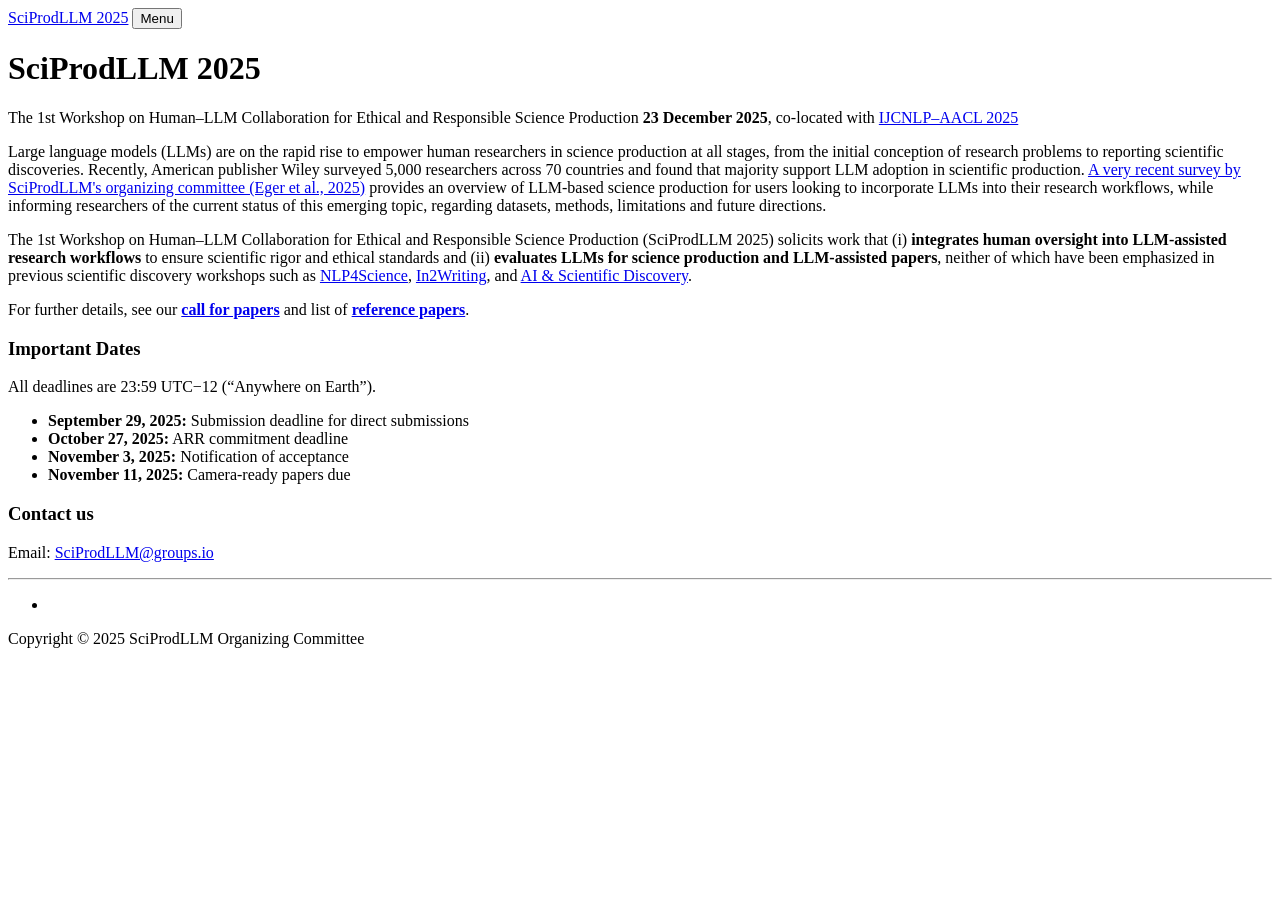
==== 2025/index.html @ 1eb9d338 "add ARR commitment link and workshop day" ====
<!DOCTYPE html>
<html lang="en">

<head>

  <meta charset="utf-8">
  <meta name="viewport" content="width=device-width, initial-scale=1, shrink-to-fit=no">
  <meta name="description" content="">
  <meta name="author" content="">

  <title>SciProdLLM - 2025</title>

  <!-- Bootstrap core CSS -->
  <link href="../vendor/bootstrap/css/bootstrap.min.css" rel="stylesheet">

  <!-- Custom fonts for this template -->
  <link href="../vendor/fontawesome-free/css/all.min.css" rel="stylesheet" type="text/css">

  <!-- Custom styles for this template -->
  <link href="../css/clean-blog.css" rel="stylesheet">
  <link href="../css/custom.css" rel="stylesheet">

  <!-- Bootstrap core JavaScript -->
  <script src="../vendor/jquery/jquery.min.js"></script>
  <script src="../vendor/bootstrap/js/bootstrap.bundle.min.js"></script>

  <!-- Custom scripts for this template -->
  <script src="../js/clean-blog.min.js"></script>
  <script>
    $(function () {
      $("#navbarResponsive").load("nav.html?cache=123");
    });
  </script>
</head>

<body>

  <!-- Navigation -->
  <nav class="navbar  navbar-expand-lg navbar-dark bg-dark fixed-top" id="mainNav">
    <div class="container">
      <a class="navbar-brand text-white" href="index.html">SciProdLLM 2025</a>
      <button class="navbar-toggler navbar-toggler-right text-white" type="button" data-toggle="collapse"
        data-target="#navbarResponsive" aria-controls="navbarResponsive" aria-expanded="false"
        aria-label="Toggle navigation">
        Menu
        <i class="fas fa-bars"></i>
      </button>
      <div class="collapse navbar-collapse" id="navbarResponsive">

      </div>
    </div>
  </nav>

  <!-- Page Header -->
  <header class="masthead" style="background-image: url('img/home-bg.jpg')">
    <div class="overlay"></div>
    <div class="container">
      <div class="row">
        <div class="col-lg-8 col-md-10 mx-auto">
          <div class="site-heading">
            <h1>SciProdLLM 2025</h1>
              <span class="subheading">The 1st Workshop on Human–LLM Collaboration for Ethical and Responsible Science Production</span>
              <span class="subheading"><b>23 December 2025</b>, co-located with <a
                href="https://www.afnlp.org/conferences/ijcnlp2025/" target="blank">IJCNLP–AACL 2025</a></span>
          </div>
        </div>
      </div>
    </div>
  </header>

  <!-- Main Content -->
  <div class="container">
    <div class="row">
      <div class="col-lg-8 col-md-10 mx-auto">    
        <p>
          Large language models (LLMs) are on the rapid rise to empower human researchers in science production at all stages, from the initial conception of research problems to reporting scientific discoveries. Recently, American publisher Wiley surveyed 5,000 researchers across 70 countries and found that majority support LLM adoption in scientific production. <a href="https://dx.doi.org/10.48550/arXiv.2502.05151">A very recent survey by SciProdLLM's organizing committee (Eger et al., 2025)</a> provides an overview of LLM-based science production for users looking to incorporate LLMs into their research workflows, while informing researchers of the current status of this emerging topic, regarding datasets, methods, limitations and future directions.
          </p>
          <p>
          The 1st Workshop on Human–LLM Collaboration for Ethical and Responsible Science Production (SciProdLLM 2025) solicits work that (i)&nbsp;<b>integrates human oversight into LLM-assisted research workflows</b> to ensure scientific rigor and ethical standards and (ii)&nbsp;<b>evaluates LLMs for science production and LLM-assisted papers</b>, neither of which have been emphasized in previous scientific discovery workshops such as <a href="https://sites.google.com/view/nlp4science/">NLP4Science</a>, <a href="https://web.archive.org/web/20250513040803/https://in2writing.glitch.me/">In2Writing</a>, and <a href="https://ai-and-scientific-discovery.github.io/">AI &amp; Scientific Discovery</a>.
          </p>
          <p>
            For further details, see our <b><a href="cfp.html">call for papers</a></b> and list of <b><a href="reference.html">reference papers</a></b>.
          </p>
        <h3>Important Dates</h4>
        <p>All deadlines are 23:59 UTC−12 (“Anywhere on Earth”).
          <ul>
            <li><b>September 29, 2025:</b> Submission deadline for direct submissions</li>
            <li><b>October 27, 2025:</b> ARR commitment deadline</li>
            <li><b>November 3, 2025:</b> Notification of acceptance</li>
            <li><b>November 11, 2025:</b> Camera-ready papers due</li>
          </ul>
        </p>
        <h3>Contact us</h3>
        <p>Email: <a href="mailto:SciProdLLM@groups.io">SciProdLLM@groups.io</a></p>
      </div>
    </div>
  </div>

  <hr>

  <!-- Footer -->
  <footer>
    <div class="container">
      <div class="row">
        <div class="col-lg-8 col-md-10 mx-auto">
          <ul class="list-inline text-center">
            <li class="list-inline-item">
              <a href="mailto:SciProdLLM@groups.io">
                <span class="fa-stack fa-lg">
                  <i class="fas fa-circle fa-stack-2x"></i>
                  <i class="fas fa-envelope fa-stack-1x fa-inverse"></i>
                </span>
              </a>
            </li>
          </ul>
          <p class="copyright text-muted">
            Copyright &copy; 2025 SciProdLLM Organizing Committee<br>
          </p>
        </div>
      </div>
    </div>
  </footer>

</body>

</html>
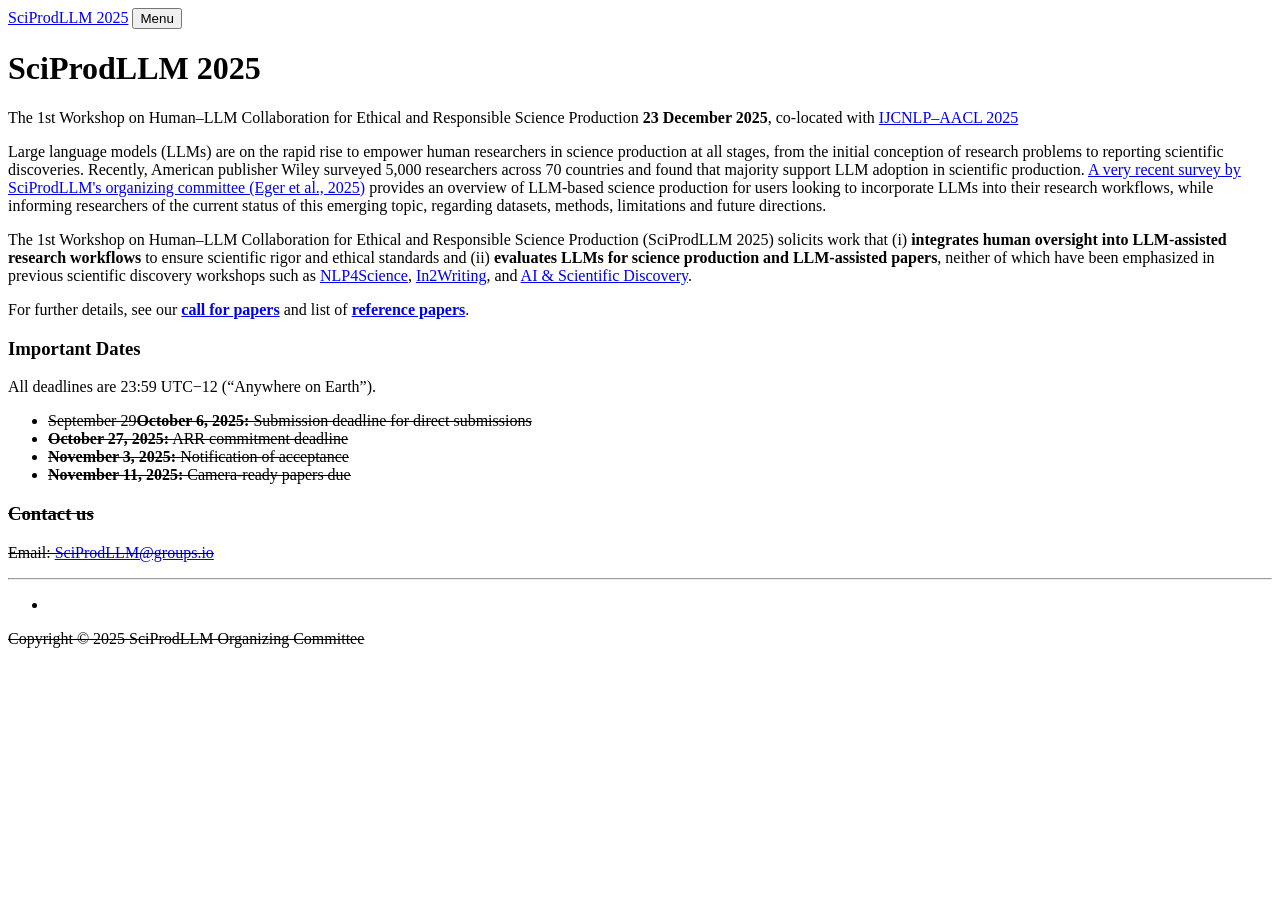
==== commit ce05bbb9: "extend submission deadline" ====
--- a/2025/index.html
+++ b/2025/index.html
@@ -84,7 +84,7 @@
         <h3>Important Dates</h4>
         <p>All deadlines are 23:59 UTC−12 (“Anywhere on Earth”).
           <ul>
-            <li><b>September 29, 2025:</b> Submission deadline for direct submissions</li>
+            <li><s>September 29<s><b>October 6, 2025:</b> Submission deadline for direct submissions</li>
             <li><b>October 27, 2025:</b> ARR commitment deadline</li>
             <li><b>November 3, 2025:</b> Notification of acceptance</li>
             <li><b>November 11, 2025:</b> Camera-ready papers due</li>
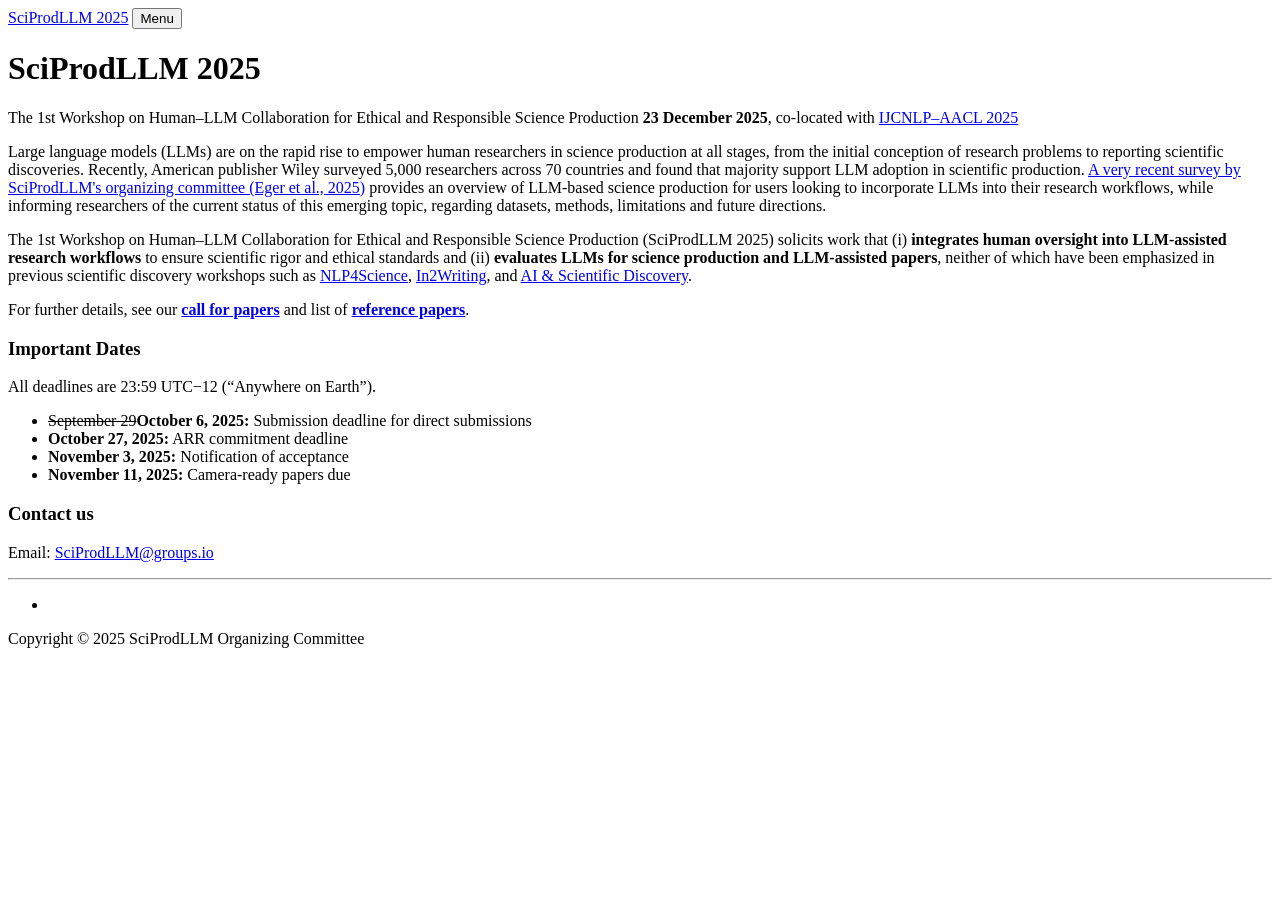
==== commit 59229ab0: "correct format" ====
--- a/2025/index.html
+++ b/2025/index.html
@@ -84,7 +84,7 @@
         <h3>Important Dates</h4>
         <p>All deadlines are 23:59 UTC−12 (“Anywhere on Earth”).
           <ul>
-            <li><s>September 29<s><b>October 6, 2025:</b> Submission deadline for direct submissions</li>
+            <li><s>September 29</s><b>October 6, 2025:</b> Submission deadline for direct submissions</li>
             <li><b>October 27, 2025:</b> ARR commitment deadline</li>
             <li><b>November 3, 2025:</b> Notification of acceptance</li>
             <li><b>November 11, 2025:</b> Camera-ready papers due</li>
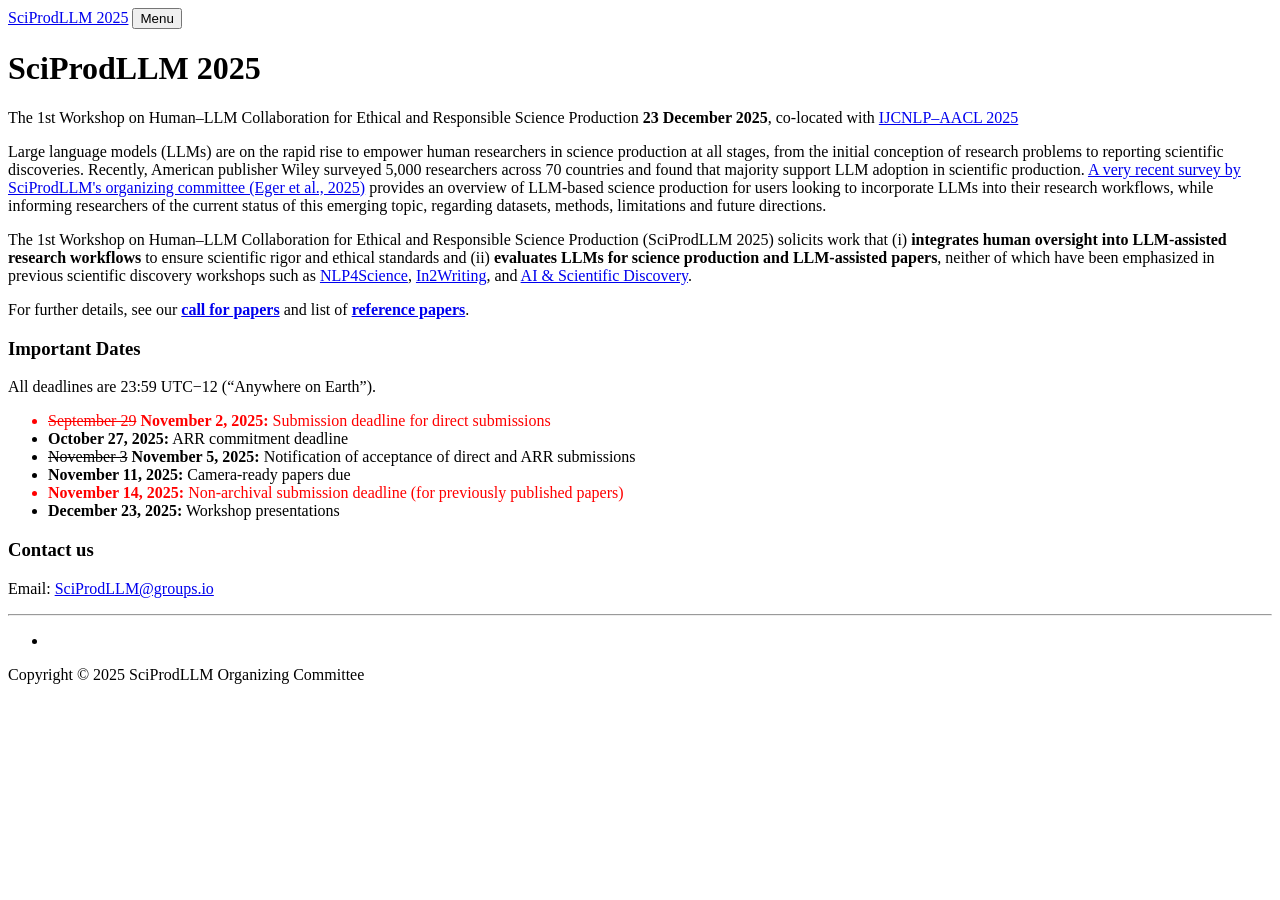
==== commit 90c58b6f: "update dates" ====
--- a/2025/index.html
+++ b/2025/index.html
@@ -84,10 +84,12 @@
         <h3>Important Dates</h4>
         <p>All deadlines are 23:59 UTC−12 (“Anywhere on Earth”).
           <ul>
-            <li><s>September 29</s><b>October 6, 2025:</b> Submission deadline for direct submissions</li>
+            <li style="color:red"><s>September 29</s> <b>November 2, 2025:</b> Submission deadline for direct submissions</li>
             <li><b>October 27, 2025:</b> ARR commitment deadline</li>
-            <li><b>November 3, 2025:</b> Notification of acceptance</li>
+            <li><s>November 3</s> <b>November 5, 2025:</b> Notification of acceptance of direct and ARR submissions</li>
             <li><b>November 11, 2025:</b> Camera-ready papers due</li>
+            <li style="color:red"><b>November 14, 2025:</b> Non-archival submission deadline (for previously published papers)</li>
+            <li><b>December 23, 2025:</b> Workshop presentations</li>
           </ul>
         </p>
         <h3>Contact us</h3>
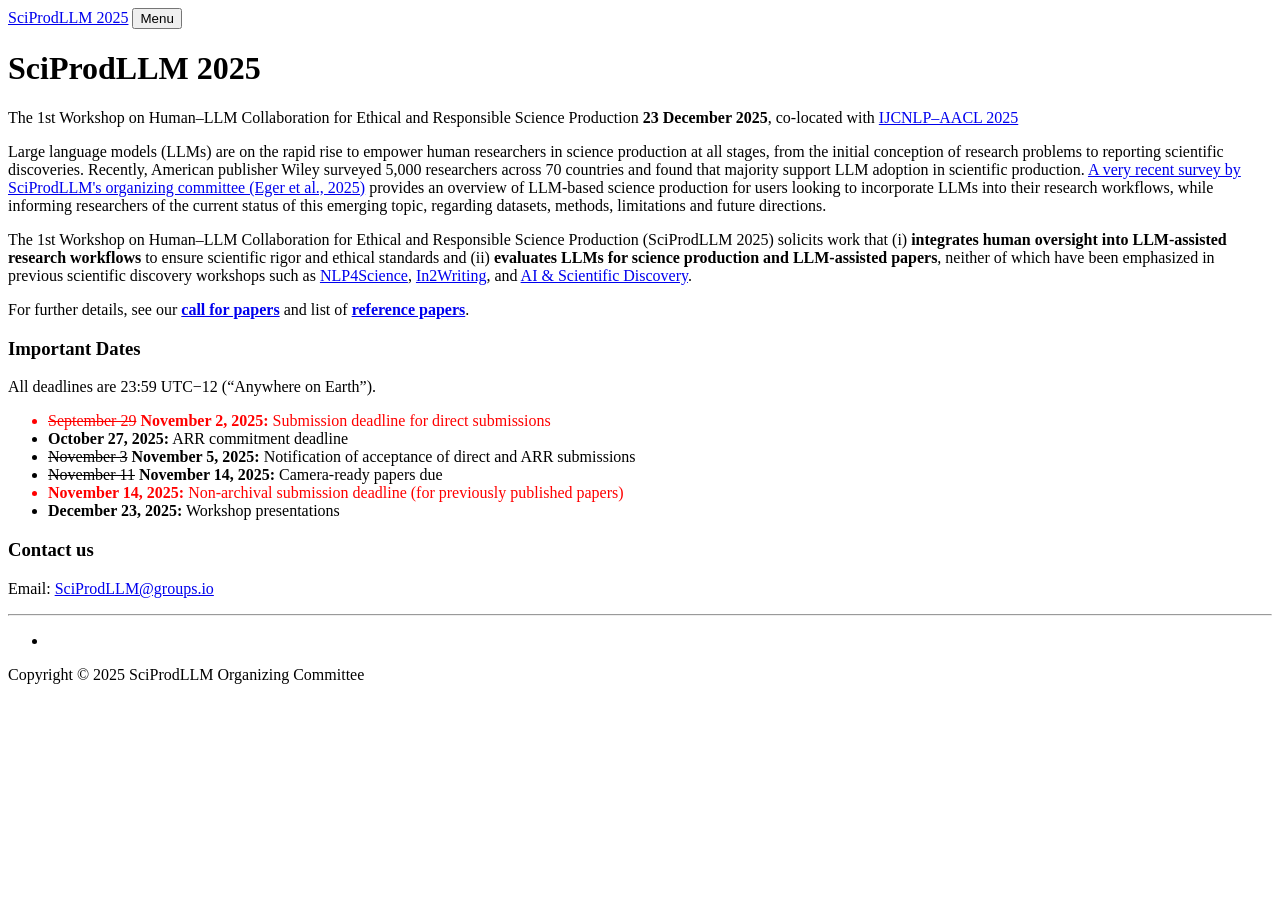
==== commit f297ad8c: "extend the CR deadline" ====
--- a/2025/index.html
+++ b/2025/index.html
@@ -87,7 +87,7 @@
             <li style="color:red"><s>September 29</s> <b>November 2, 2025:</b> Submission deadline for direct submissions</li>
             <li><b>October 27, 2025:</b> ARR commitment deadline</li>
             <li><s>November 3</s> <b>November 5, 2025:</b> Notification of acceptance of direct and ARR submissions</li>
-            <li><b>November 11, 2025:</b> Camera-ready papers due</li>
+            <li><s>November 11</s> <b>November 14, 2025:</b> Camera-ready papers due</li>
             <li style="color:red"><b>November 14, 2025:</b> Non-archival submission deadline (for previously published papers)</li>
             <li><b>December 23, 2025:</b> Workshop presentations</li>
           </ul>
